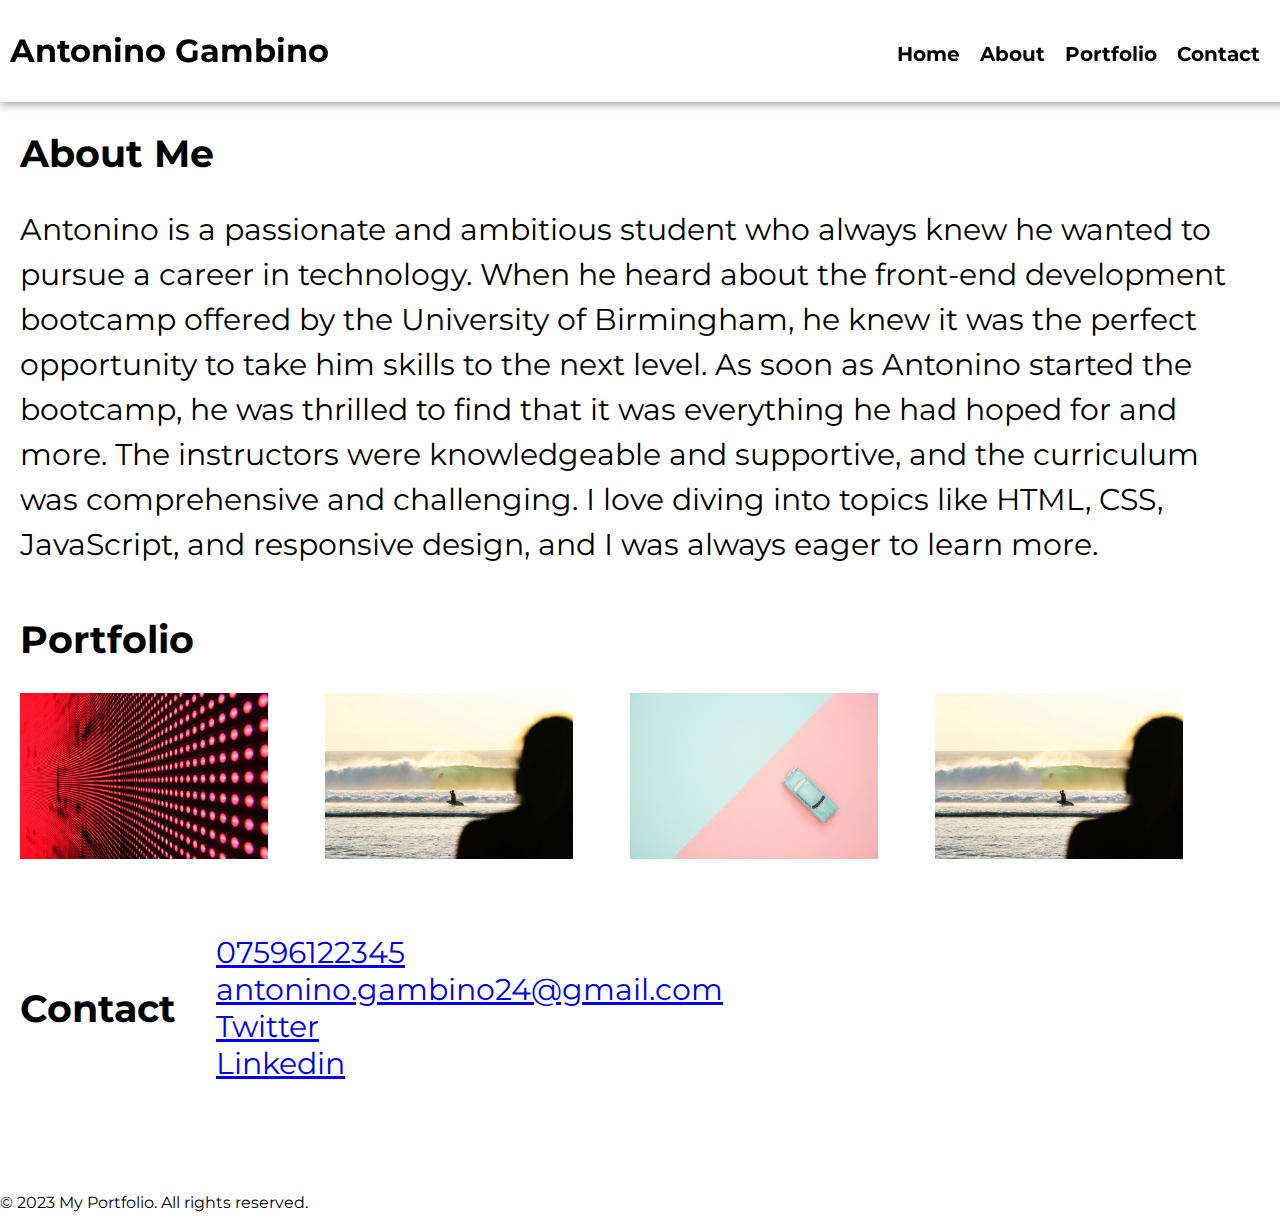
==== index.html @ b4f51e0d "Add files via upload" ====
<!DOCTYPE html>
<html>
<head>
	<title>Portfolio</title>
	<link href="https://fonts.googleapis.com/css?family=Montserrat&display=swap" rel="stylesheet">
	<link rel="stylesheet" type="text/css" href="../starter/css/style.css">
</head>
<body>
	<header>
		<h1>Antonino Gambino</h1>
		<nav>
			<ul>
				<li><a href="#">Home</a></li>
				<li><a href="#">About</a></li>
				<li><a href="#">Portfolio</a></li>
				<li><a href="#">Contact</a></li>
			</ul>
		</nav>
	</header>

	<main>
		<section class="about-me">
			<h2>About Me</h2>
			<p>Antonino is a passionate and ambitious student who always knew he wanted to pursue a career in technology. When he heard about the front-end development bootcamp offered by the University of Birmingham, he knew it was the perfect opportunity to take him skills to the next level.

        As soon as Antonino started the bootcamp, he was thrilled to find that it was everything he had hoped for and more. The instructors were knowledgeable and supportive, and the curriculum was comprehensive and challenging. I love diving into topics like HTML, CSS, JavaScript, and responsive design, and I was always eager to learn more. </p>
		</section>

		<section class="portfolio">
			<h2>Portfolio</h2>
			<div class="gallery">
				<img src="../starter/images/02-portfolio-1.jpg">
				<img src="../starter/images/02-portfolio-4.jpg">
				<img src="../starter/images/02-portfolio-3.jpg">
				<img src="../starter/images/02-portfolio-4.jpg">
			</div>
		</section>

		<section class="contact">
			<h2>Contact</h2>
			<ul>
				<li><a href="#">07596122345</a></li>
				<li><a href="#">antonino.gambino24@gmail.com</a></li>
				<li><a href="#">Twitter</a></li>
				<li><a href="#">Linkedin</a></li>
			</ul>
		</section>
	</main>

	<footer>
		<p>&copy; 2023 My Portfolio. All rights reserved.</p>
	</footer>

</body>
</html>
---- starter/css/style.css ----
body {
	font-family: 'Montserrat', sans-serif;
	margin: 0;
	padding: 0;
}

header {
	display: flex;
	align-items: center;
	justify-content: space-between;
	background-color: #fff;
	padding: 10px;
	box-shadow: 0px 1px 10px #888888;
	position: fixed;
	width: 100%;
	top: 0;
	z-index: 999;
}

nav {
	display: flex;
	align-items: center;
}

nav ul {
	display: flex;
	list-style-type: none;
	margin: 0;
  margin-right: 20px;
	padding: 0;
  font-size: 30px;
}

nav li {
	margin: 0 10px;
}

nav a {
	color: #000;
	text-decoration: none;
	font-size: 20px;
	font-weight: bold;
	transition: all 0.3s ease;
}

nav a:hover {
	color: #ccc;
}

main {
	margin-top: 80px;
	padding: 20px;
}

.about-me, .portfolio, .contact {
	margin-bottom: 50px;
  font-size: 25px;
}

.about-me p {
	font-size: 30px;
	line-height: 1.5;
}

.gallery  img{
    display: inline-block;
    width: 20%; /* Adjust the width as needed */
    vertical-align: top; /* Align the images to the top */
    margin-right: 50px;
  }

  .contact {
    display: flex;
	align-items: center;
  }

  .contact li {
    display: flex;
    flex-wrap: wrap;
	list-style-type: none;
	margin: 0;
  margin-right: 20px;
	padding: 0;
  font-size: 30px;
  }

  footer {
    display: flex;
    align-items: flex-end;
  }
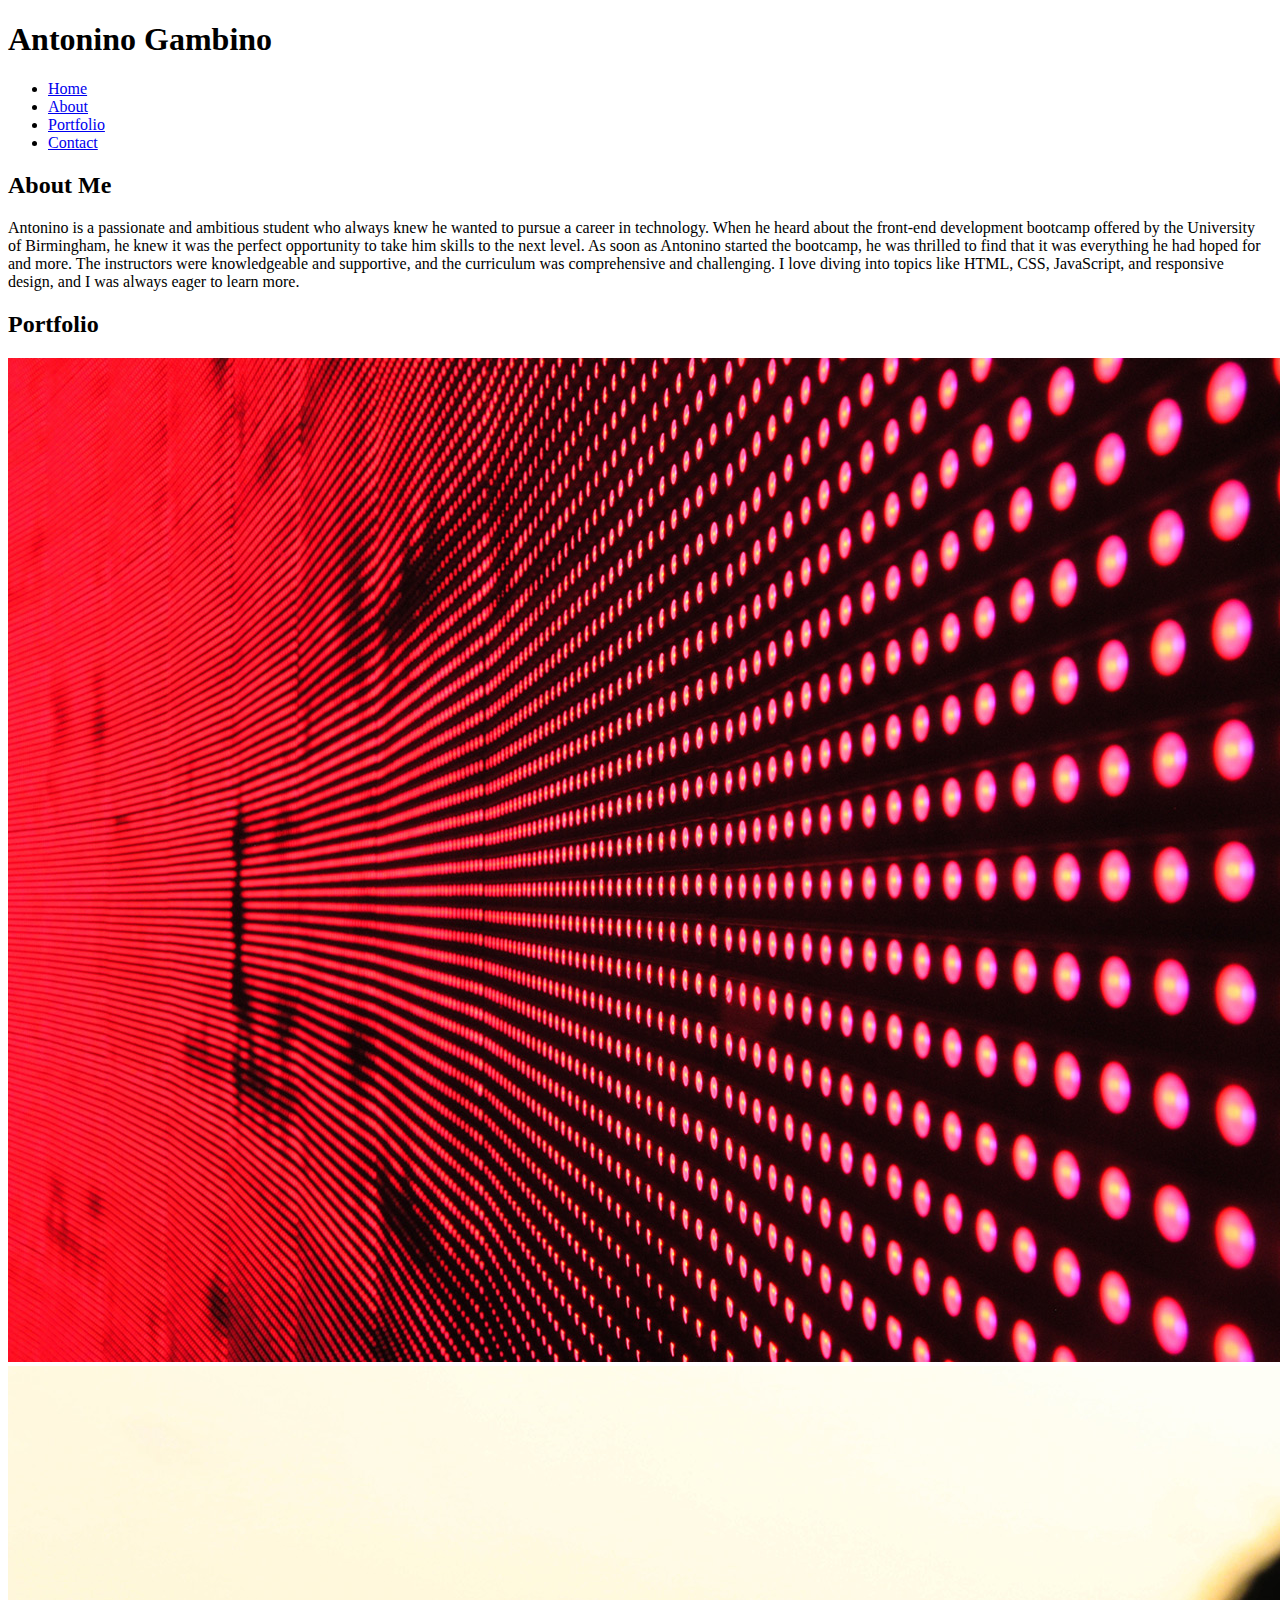
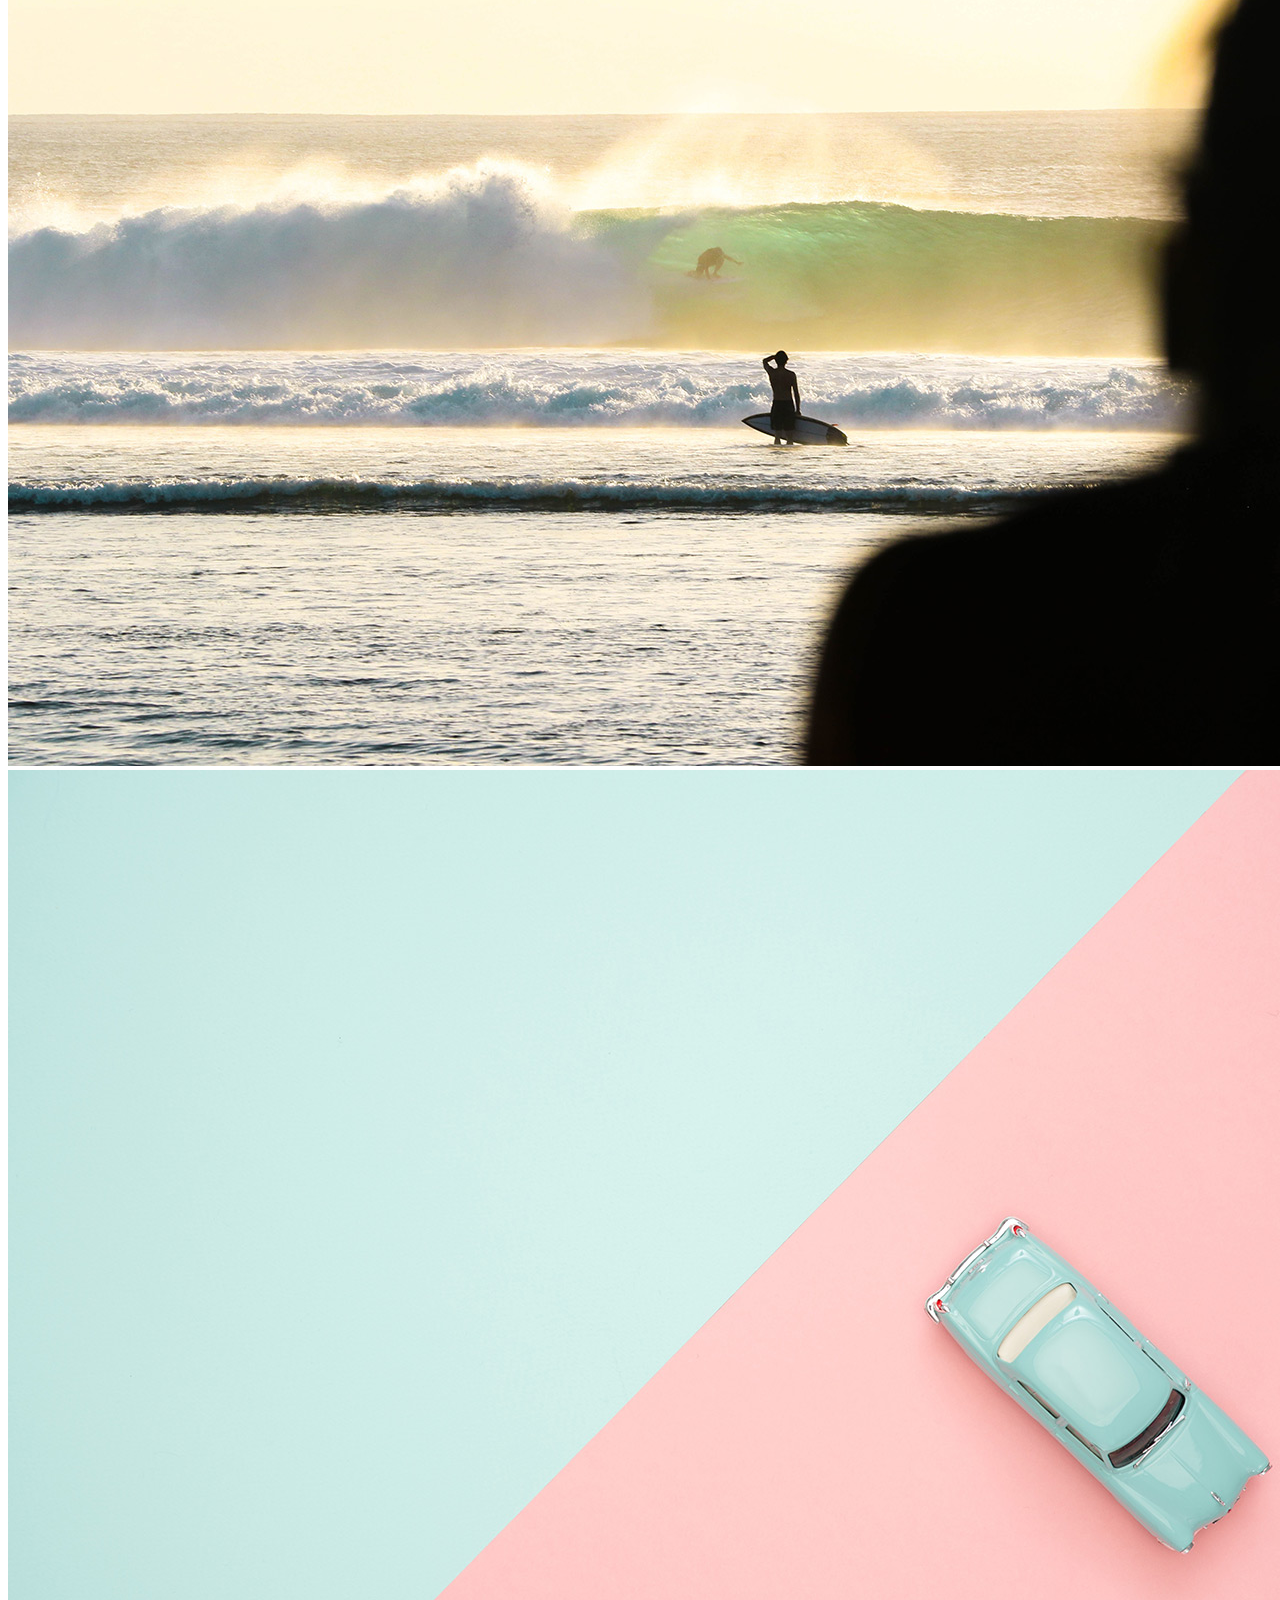
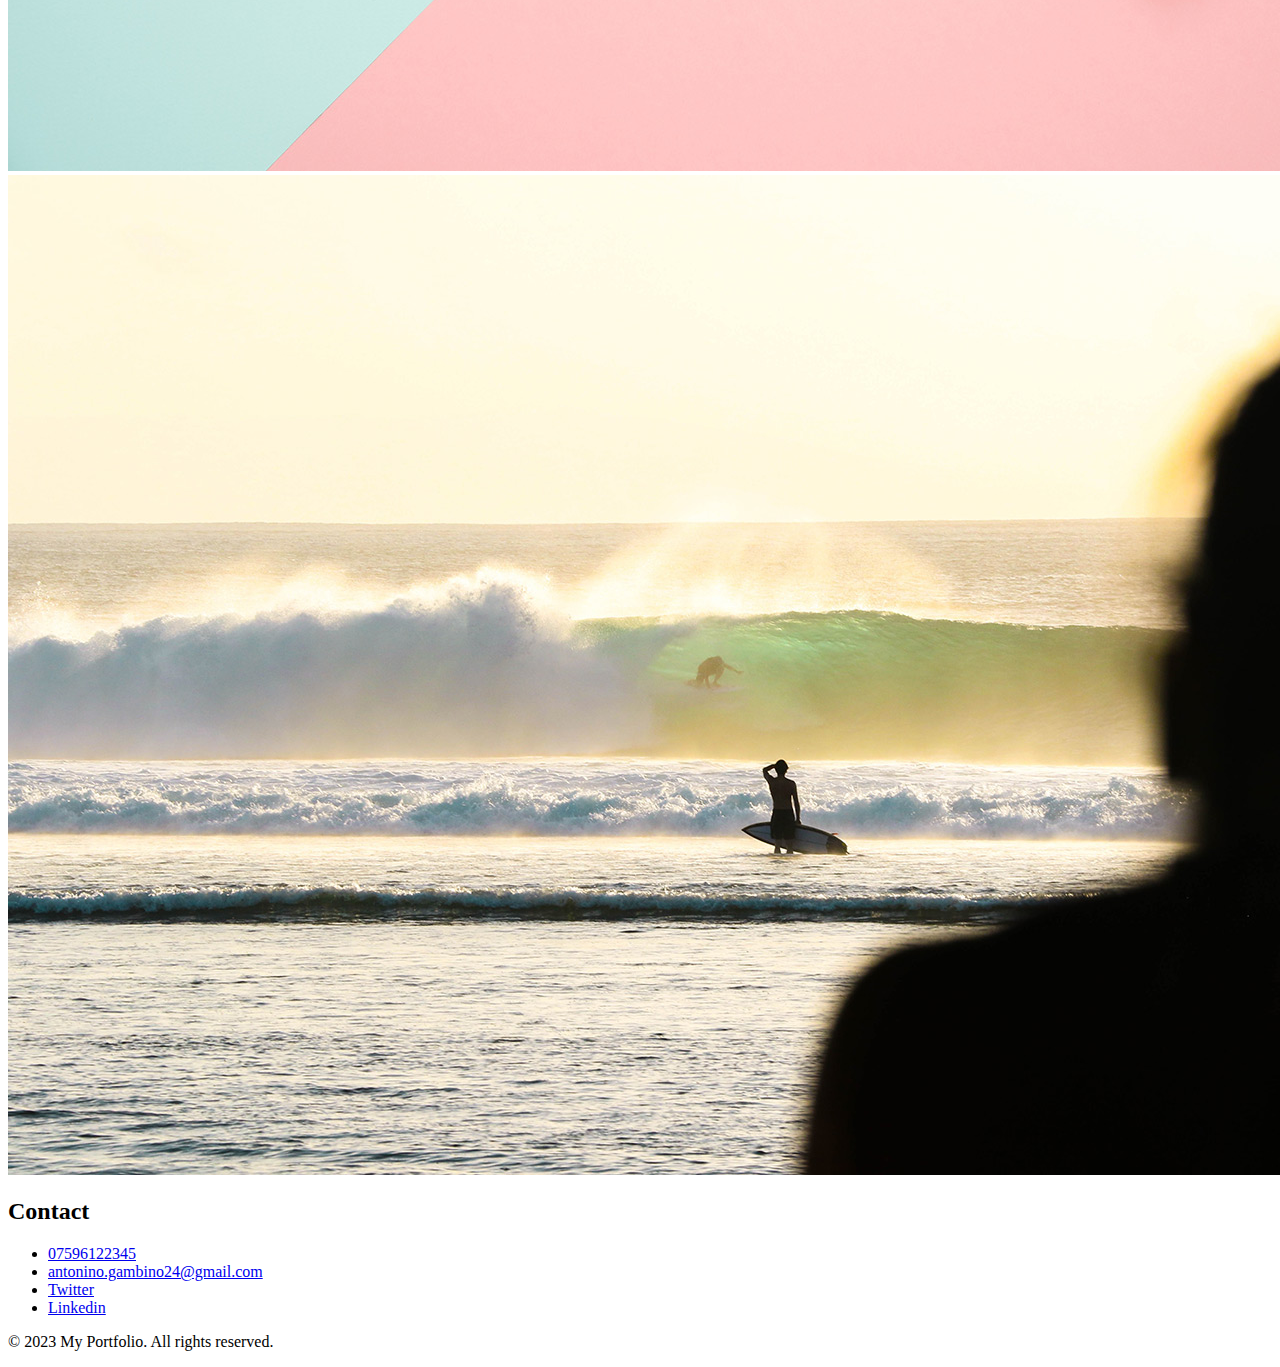
==== commit 46c22d91: "add new files" ====
--- a/index.html
+++ b/index.html
@@ -3,7 +3,7 @@
 <head>
 	<title>Portfolio</title>
 	<link href="https://fonts.googleapis.com/css?family=Montserrat&display=swap" rel="stylesheet">
-	<link rel="stylesheet" type="text/css" href="../starter/css/style.css">
+	<link rel="stylesheet" type="text/css" href="style.css">
 </head>
 <body>
 	<header>
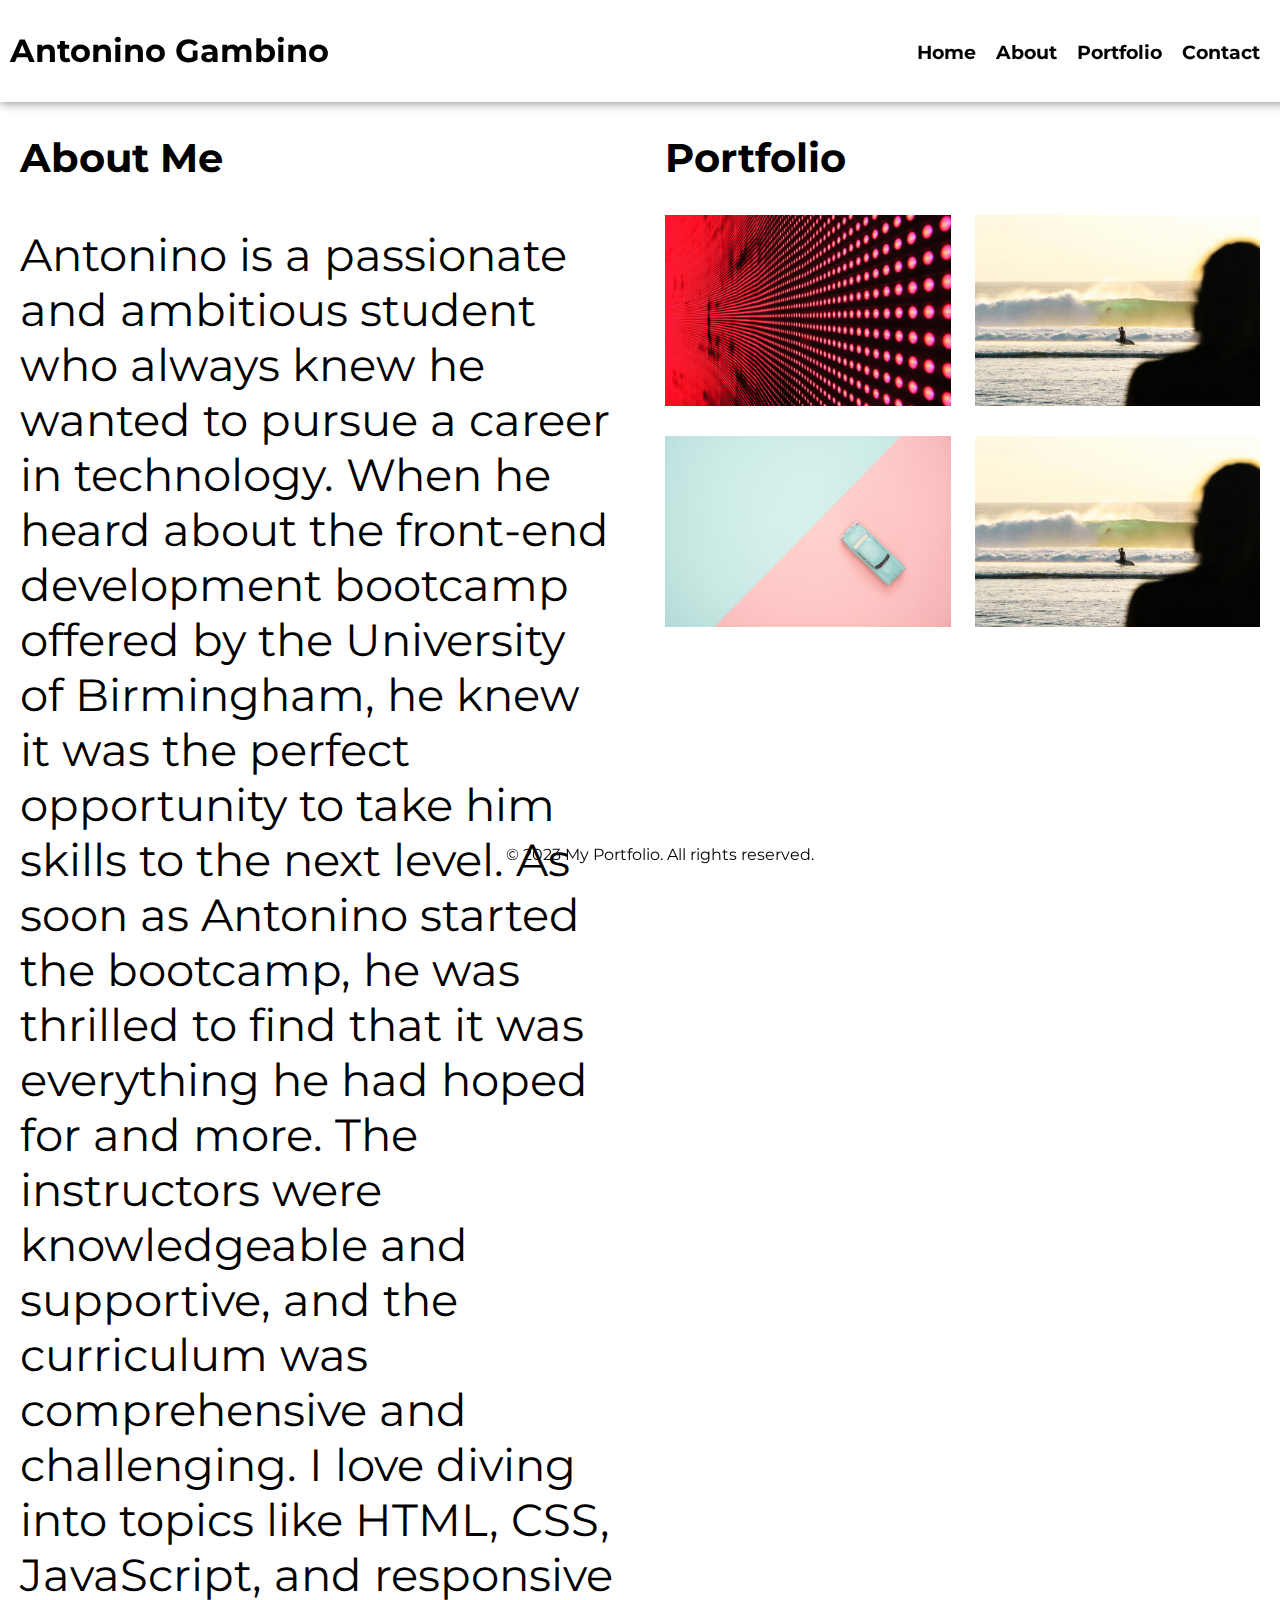
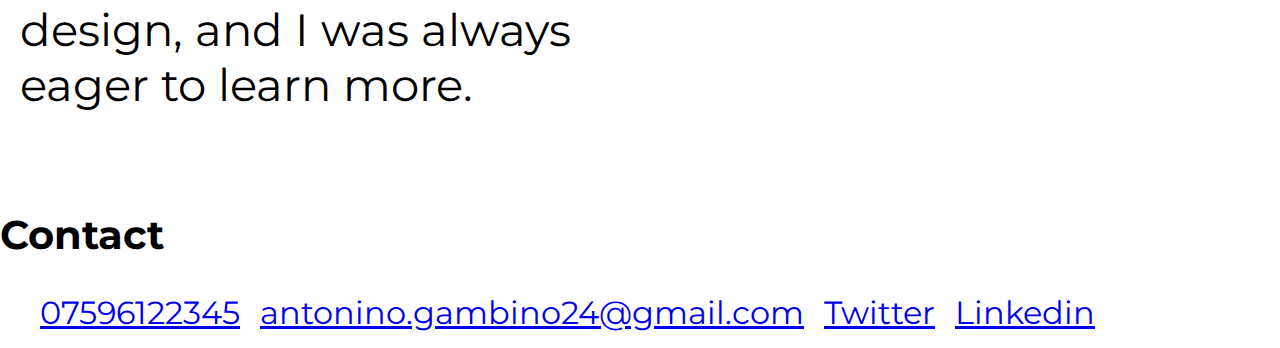
==== commit 8968eb4b: "new amends HTML and CSS" ====
--- a/index.html
+++ b/index.html
@@ -2,6 +2,10 @@
 <html>
 <head>
 	<title>Portfolio</title>
+	<meta name="description" content="Antonino Gambino's portfolio website">
+	<meta name="keywords" content="portfolio, front-end development, web design">
+	<meta name="author" content="Antonino Gambino">
+	<meta name="viewport" content="width=device-width, initial-scale=1.0">
 	<link href="https://fonts.googleapis.com/css?family=Montserrat&display=swap" rel="stylesheet">
 	<link rel="stylesheet" type="text/css" href="style.css">
 </head>
@@ -19,22 +23,27 @@
 	</header>
 
 	<main>
-		<section class="about-me">
-			<h2>About Me</h2>
-			<p>Antonino is a passionate and ambitious student who always knew he wanted to pursue a career in technology. When he heard about the front-end development bootcamp offered by the University of Birmingham, he knew it was the perfect opportunity to take him skills to the next level.
-
-        As soon as Antonino started the bootcamp, he was thrilled to find that it was everything he had hoped for and more. The instructors were knowledgeable and supportive, and the curriculum was comprehensive and challenging. I love diving into topics like HTML, CSS, JavaScript, and responsive design, and I was always eager to learn more. </p>
-		</section>
-
-		<section class="portfolio">
-			<h2>Portfolio</h2>
-			<div class="gallery">
-				<img src="../starter/images/02-portfolio-1.jpg">
-				<img src="../starter/images/02-portfolio-4.jpg">
-				<img src="../starter/images/02-portfolio-3.jpg">
-				<img src="../starter/images/02-portfolio-4.jpg">
+			<div class="container">
+				<section class="about-me">
+					<h2>About Me</h2>
+					<p>Antonino is a passionate and ambitious student who always knew he wanted to pursue a career in technology. When he heard about the front-end development bootcamp offered by the University of Birmingham, he knew it was the perfect opportunity to take him skills to the next level.
+		
+					As soon as Antonino started the bootcamp, he was thrilled to find that it was everything he had hoped for and more. The instructors were knowledgeable and supportive, and the curriculum was comprehensive and challenging. I love diving into topics like HTML, CSS, JavaScript, and responsive design, and I was always eager to learn more. </p>
+				</section>
+		
+				<div class="line"></div>
+		
+				<section class="portfolio">
+					<h2>Portfolio</h2>
+					<div class="gallery">
+						<img src="./starter/images/02-portfolio-1.jpg" alt="Portfolio image 1">
+						<img src="./starter/images/02-portfolio-4.jpg" alt="Portfolio image 2">
+						<img src="./starter/images/02-portfolio-3.jpg" alt="Portfolio image 3">
+						<img src="./starter/images/02-portfolio-4.jpg" alt="Portfolio image 4">
+					</div>
+				</section>
 			</div>
-		</section>
+		</main>
 
 		<section class="contact">
 			<h2>Contact</h2>
@@ -46,10 +55,11 @@
 			</ul>
 		</section>
 	</main>
+</body>
 
 	<footer>
 		<p>&copy; 2023 My Portfolio. All rights reserved.</p>
 	</footer>
 
-</body>
+
 </html>--- a/style.css
+++ b/style.css
@@ -0,0 +1,151 @@
+/* Reset default styles */
+body {
+	font-family: 'Montserrat', sans-serif;
+	margin: 0;
+	padding: 0;
+  }
+  
+  /* Header section */
+  header {
+	display: flex;
+	align-items: center;
+	justify-content: space-between;
+	background-color: #fff;
+	padding: 10px;
+	box-shadow: 0px 1px 10px #888888;
+	position: fixed;
+	width: 100%;
+	top: 0;
+	z-index: 999;
+  }
+  
+  .hero {
+	background-image: url('./starter/images/02-hero-bg.jpg');
+	background-size: cover;
+	background-position: center;
+	text-align: center;
+	color: #fff;
+	padding: 100px 0;
+	position: relative;
+}
+
+.hero::before {
+    content: "";
+    position: absolute;
+    top: 0;
+    left: 0;
+    width: 100%;
+    height: 100%;
+    background-color: rgba(0,0,0,0.5);
+    z-index: -1;
+}
+
+.hero h2 {
+	font-size: 36px;
+	font-weight: bold;
+	margin: 0;
+}
+
+  /* Navigation menu */
+  nav {
+	display: flex;
+	align-items: center;
+  }
+  
+  nav ul {
+	display: flex;
+	list-style-type: none;
+	margin: 0;
+	margin-right: 20px;
+	padding: 0;
+	font-size: 1.5rem;
+  }
+  
+  nav li {
+	margin: 0 10px;
+  }
+  
+  nav a {
+	color: #000;
+	text-decoration: none;
+	font-size: 1.2rem;
+	font-weight: bold;
+	transition: all 0.3s ease;
+  }
+  
+  nav a:hover {
+	color: #ccc;
+  }
+  
+  /* Main content section */
+  main {
+	margin-top: 80px;
+	padding: 20px;
+  }
+  
+  .container {
+    display: flex;
+    flex-direction: row;
+    justify-content: space-between;
+    align-items: stretch;
+}
+
+.about-me {
+    width: 48%;
+	font-size: 45px;
+}
+
+.line {
+    border-left: 1px solid #ddd;
+    height: 100%;
+    margin: 0 2%;
+}
+
+.portfolio {
+    width: 48%;
+	font-size: 45px;
+}
+  
+  /* Image gallery */
+  .gallery {
+    display: flex;
+    flex-wrap: wrap;
+    justify-content: space-between;
+}
+
+.gallery img {
+    width: 48%;
+    margin-bottom: 30px;
+	transition: opacity 0.3s ease;
+}
+
+.gallery img:hover {
+	opacity: 0.7;
+	}
+  
+  /* Contact section */
+
+  h2 {
+	font-size: 40px;
+  }
+  
+  .contact ul {
+	display: flex;
+  }
+  
+  .contact li {
+	font-size: 2rem;
+	margin-right: 20px;
+	list-style: none;
+  }
+  
+  /* Footer section */
+  footer {
+	position: fixed;
+	bottom: 0;
+	width: 100%;
+	text-align: center;
+	padding: 20px;
+  }
+
+  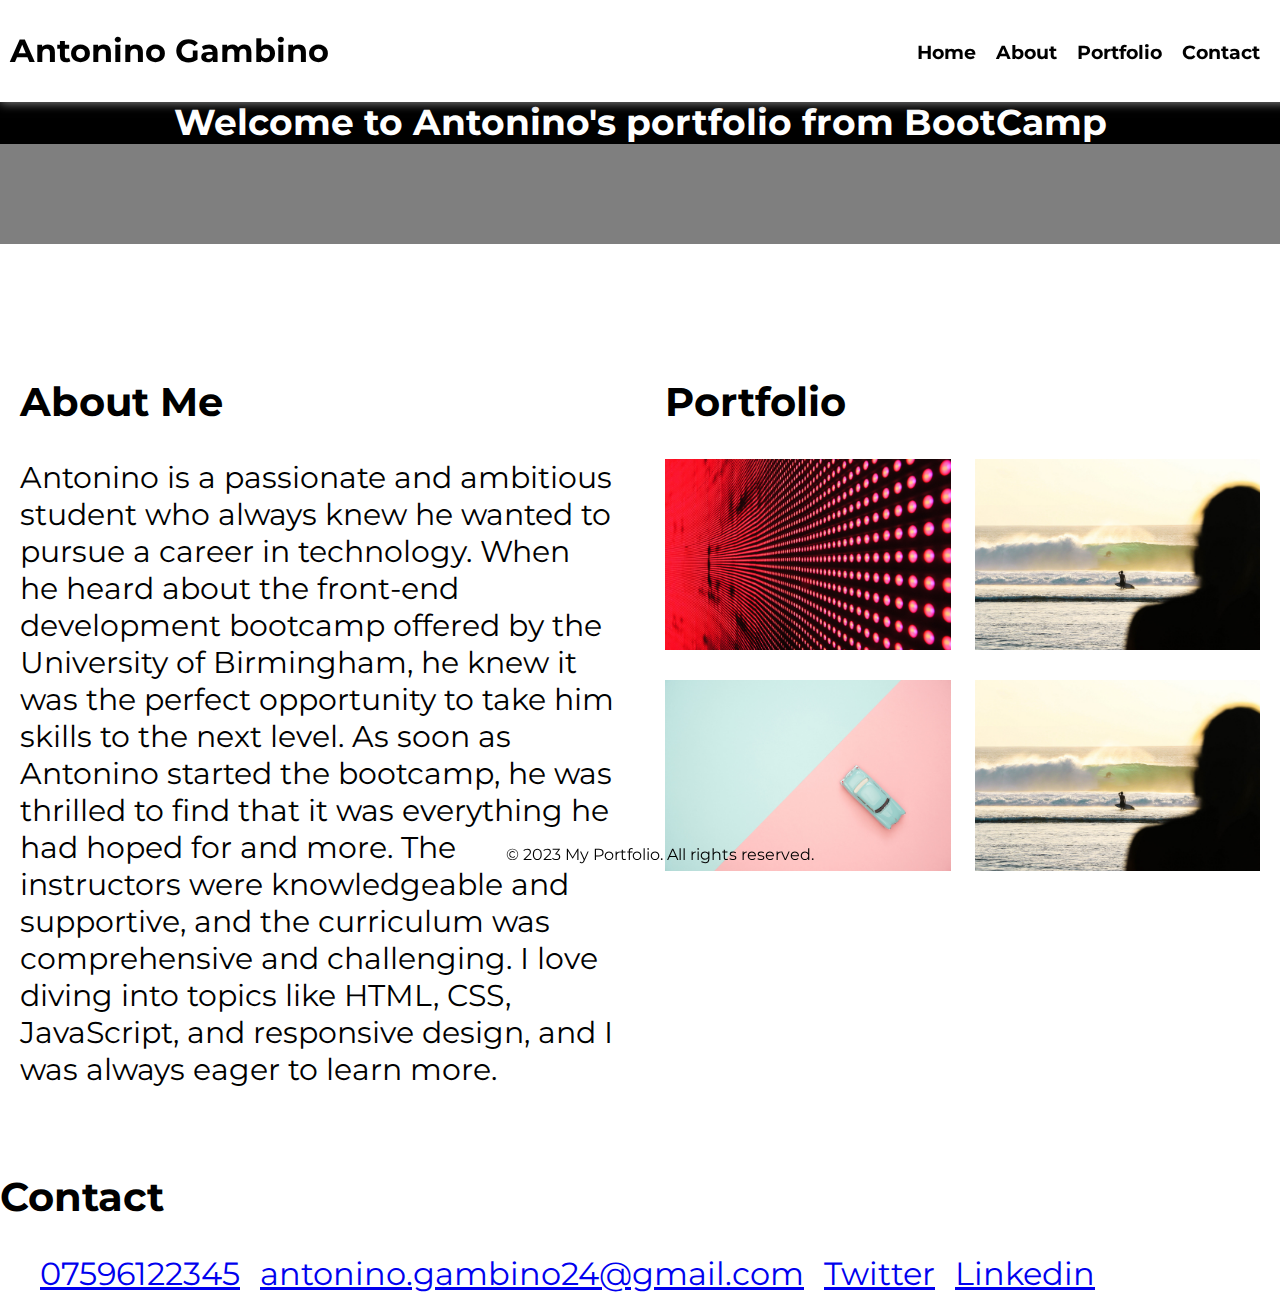
==== commit 91f39fba: "Final changes" ====
--- a/index.html
+++ b/index.html
@@ -10,6 +10,9 @@
 	<link rel="stylesheet" type="text/css" href="style.css">
 </head>
 <body>
+	<div class="hero">
+		<h1>Welcome to Antonino's portfolio from BootCamp</h1>
+	</div>
 	<header>
 		<h1>Antonino Gambino</h1>
 		<nav>
--- a/style.css
+++ b/style.css
@@ -3,10 +3,10 @@
 	font-family: 'Montserrat', sans-serif;
 	margin: 0;
 	padding: 0;
-  }
-  
-  /* Header section */
-  header {
+}
+
+/* Header section */
+header {
 	display: flex;
 	align-items: center;
 	justify-content: space-between;
@@ -17,9 +17,9 @@
 	width: 100%;
 	top: 0;
 	z-index: 999;
-  }
-  
-  .hero {
+}
+
+.hero {
 	background-image: url('./starter/images/02-hero-bg.jpg');
 	background-size: cover;
 	background-position: center;
@@ -30,122 +30,156 @@
 }
 
 .hero::before {
-    content: "";
-    position: absolute;
-    top: 0;
-    left: 0;
-    width: 100%;
-    height: 100%;
-    background-color: rgba(0,0,0,0.5);
-    z-index: -1;
+	content: "";
+	position: absolute;
+	top: 0;
+	left: 0;
+	width: 100%;
+	height: 100%;
+	background-color: rgba(0,0,0,0.5);
+	z-index: -1;
 }
 
-.hero h2 {
+.hero h1 {
 	font-size: 36px;
 	font-weight: bold;
 	margin: 0;
+	background-color: #000;
+	background-size: 10%
+
 }
 
-  /* Navigation menu */
-  nav {
+/* Navigation menu */
+nav {
 	display: flex;
 	align-items: center;
-  }
-  
-  nav ul {
+}
+
+nav ul {
 	display: flex;
 	list-style-type: none;
 	margin: 0;
 	margin-right: 20px;
 	padding: 0;
 	font-size: 1.5rem;
-  }
-  
-  nav li {
+}
+
+nav li {
 	margin: 0 10px;
-  }
-  
-  nav a {
+}
+
+nav a {
 	color: #000;
 	text-decoration: none;
 	font-size: 1.2rem;
 	font-weight: bold;
 	transition: all 0.3s ease;
-  }
-  
-  nav a:hover {
+}
+
+nav a:hover {
 	color: #ccc;
-  }
-  
-  /* Main content section */
-  main {
+}
+
+/* Main content section */
+main {
 	margin-top: 80px;
 	padding: 20px;
-  }
-  
-  .container {
-    display: flex;
-    flex-direction: row;
-    justify-content: space-between;
-    align-items: stretch;
+}
+
+.container {
+	display: flex;
+	flex-direction: row;
+	justify-content: space-between;
+	align-items: stretch;
 }
 
 .about-me {
-    width: 48%;
+	width: 48%;
+	font-size: 30px;
+}
+
+.line {
+	border-left: 1px solid #ddd;
+	height: 100%;
+	margin: 0 2%;
+}
+
+.portfolio {
+	width: 48%;
 	font-size: 45px;
 }
 
-.line {
-    border-left: 1px solid #ddd;
-    height: 100%;
-    margin: 0 2%;
-}
-
-.portfolio {
-    width: 48%;
-	font-size: 45px;
-}
-  
-  /* Image gallery */
-  .gallery {
-    display: flex;
-    flex-wrap: wrap;
-    justify-content: space-between;
+/* Image gallery */
+.gallery {
+	display: flex;
+	flex-wrap: wrap;
+	justify-content: space-between;
 }
 
 .gallery img {
-    width: 48%;
-    margin-bottom: 30px;
+	width: 48%;
+	margin-bottom: 30px;
 	transition: opacity 0.3s ease;
 }
 
 .gallery img:hover {
 	opacity: 0.7;
-	}
-  
-  /* Contact section */
+}
 
-  h2 {
+/* Contact section */
+h2 {
 	font-size: 40px;
-  }
-  
-  .contact ul {
+}
+
+.contact ul {
 	display: flex;
-  }
-  
-  .contact li {
+}
+
+.contact li {
 	font-size: 2rem;
 	margin-right: 20px;
 	list-style: none;
-  }
-  
-  /* Footer section */
-  footer {
+}
+
+/* Footer section */
+footer {
 	position: fixed;
 	bottom: 0;
 	width: 100%;
 	text-align: center;
 	padding: 20px;
-  }
+}
 
-  +/* Media query for mobile devices */
+@media screen and (max-width: 767px) {
+	.hero h2 {
+		font-size: 24px;
+	}
+	
+	nav ul {
+		font-size: 1rem;
+	}
+	
+	.about-me,
+	.line,
+	.portfolio {
+		width: 100%;
+		font-size: 24px;
+		margin-bottom: 30px;
+	}
+	
+	.gallery img {
+		width: 100%;
+	}
+	
+	h2 {
+		font-size: 32px;
+	}
+	
+	.contact li {
+		font-size: 1.5rem;
+		margin-right: 10px;
+	}
+	
+	footer {
+		padding: 10
